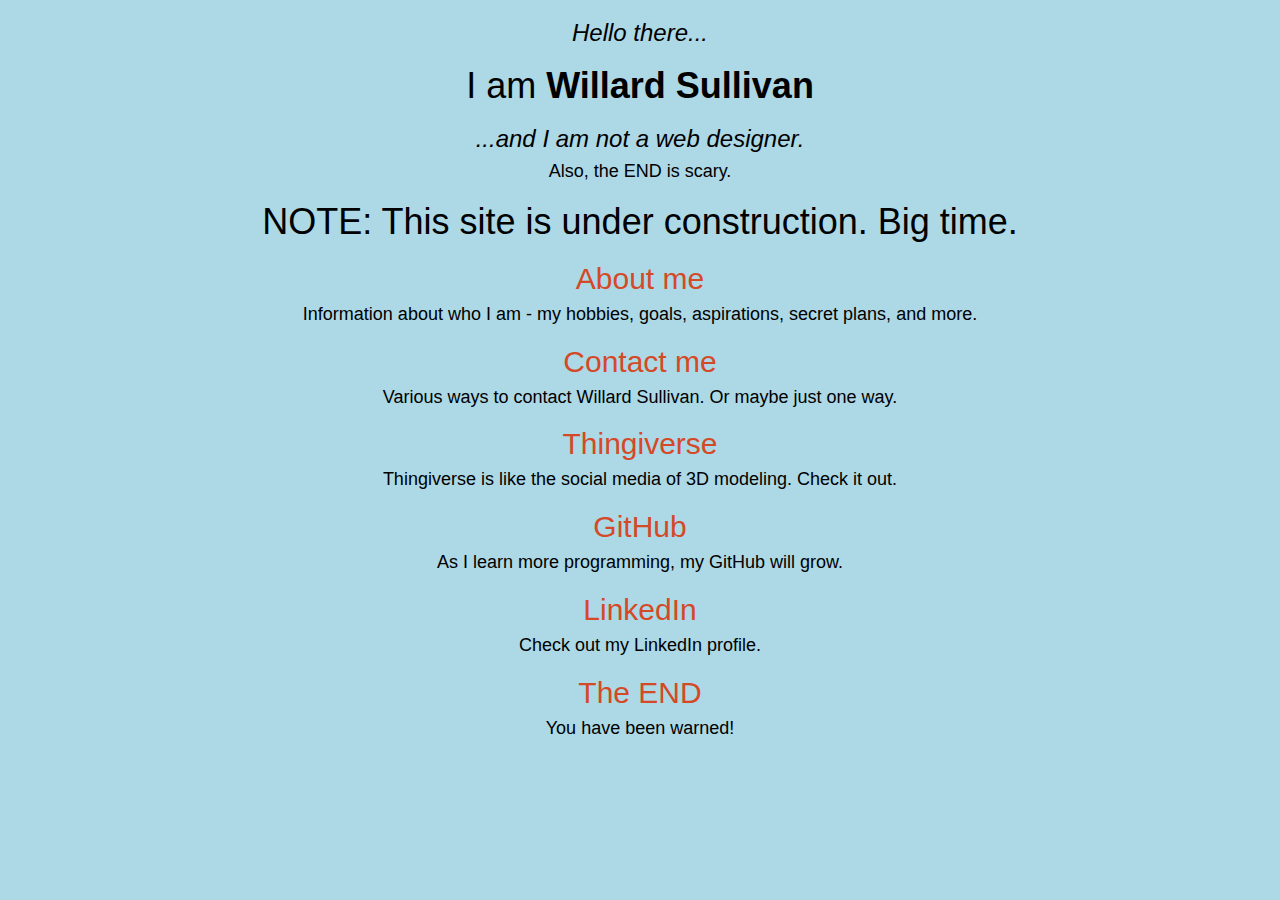
==== websitev1/index.html @ 2713cd30 "Second commit of website2020. Added new links, photos, and some info." ====
<!DOCTYPE html>
<html>
<head>
    <link rel="shortcut icon" type="image/png" href="favicon.png"/>
    <title>Willard Sullivan</title>
    <link rel="stylesheet" href="https://maxcdn.bootstrapcdn.com/bootstrap/3.3.7/css/bootstrap.min.css" integrity="sha384-BVYiiSIFeK1dGmJRAkycuHAHRg32OmUcww7on3RYdg4Va+PmSTsz/K68vbdEjh4u" crossorigin="anonymous">
</head>
<!-- Latest compiled and minified CSS -->

<body>
    <link rel="stylesheet" type="text/css" href="all.css"> 
    <div class="text-center">
        <h3><i>Hello there...</i></h3>
        <h1>I am <b>Willard Sullivan</b></h1>
        <h3><i>...and I am not a web designer.</i></h3>
        <h4>Also, the END is scary.</h4>
        
        <h1>NOTE: This site is under construction. Big time.</h1>   


        <h2><a href="about.html">About me</a></h2>
        <h4>Information about who I am - my hobbies, goals, aspirations, secret plans, and more.</h4>
        <h2><a href="contact.html">Contact me</a></h2>
        <h4>Various ways to contact Willard Sullivan. Or maybe just one way.</h4>
        <h2><a href="https://www.thingiverse.com/WillSully/about">Thingiverse</a></h2>
        <h4>Thingiverse is like the social media of 3D modeling. Check it out.</h4>
        <h2><a href="https://github.com/wsullivan17">GitHub</a></h2>
        <h4>As I learn more programming, my GitHub will grow.</h4>
        <h2><a href="https://www.linkedin.com/in/willardsullivan/">LinkedIn</a></h2>
        <h4>Check out my LinkedIn profile.</h4>
        <h2><a href="end.html">The END</a></h2>
        <h4>You have been warned!</h4>
        </div>
        <br>
        
        

        

</body>
</html>
---- websitev1/all.css ----
body {
    background-color: lightblue;
  }
  h1 {
    color:black;
  }

  h2{
    color:black;
  }

  h3{
    color:black;
  }

  h4{
    color:black;
  }

  a{

    color:rgb(212, 73, 38);
  }

  p {
    color: blue;
  }
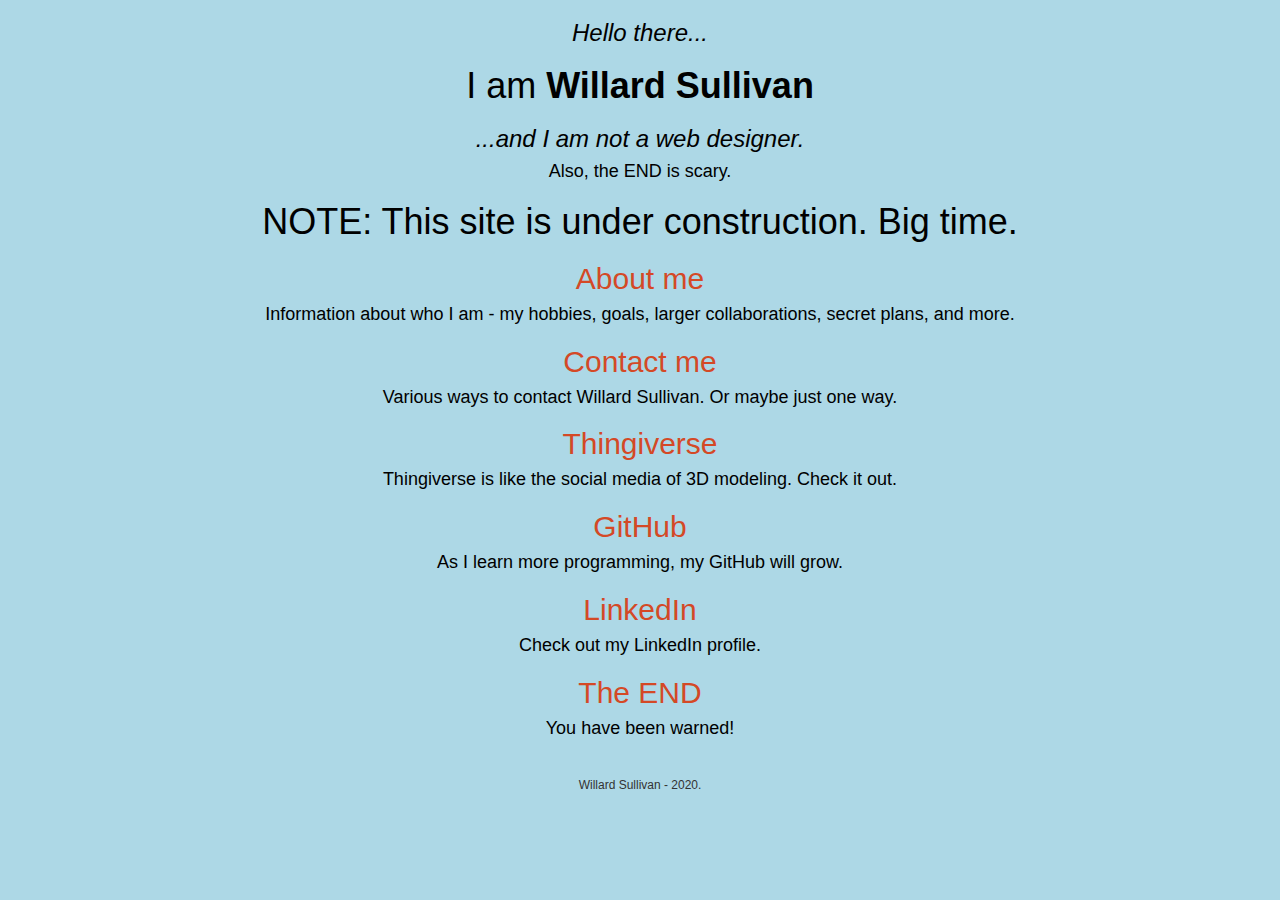
==== commit b4aed442: "Added to the about me page" ====
--- a/websitev1/index.html
+++ b/websitev1/index.html
@@ -2,7 +2,7 @@
 <html>
 <head>
     <link rel="shortcut icon" type="image/png" href="favicon.png"/>
-    <title>Willard Sullivan</title>
+    <title>Sullivan - Home</title>
     <link rel="stylesheet" href="https://maxcdn.bootstrapcdn.com/bootstrap/3.3.7/css/bootstrap.min.css" integrity="sha384-BVYiiSIFeK1dGmJRAkycuHAHRg32OmUcww7on3RYdg4Va+PmSTsz/K68vbdEjh4u" crossorigin="anonymous">
 </head>
 <!-- Latest compiled and minified CSS -->
@@ -19,7 +19,7 @@
 
 
         <h2><a href="about.html">About me</a></h2>
-        <h4>Information about who I am - my hobbies, goals, aspirations, secret plans, and more.</h4>
+        <h4>Information about who I am - my hobbies, goals, larger collaborations, secret plans, and more.</h4>
         <h2><a href="contact.html">Contact me</a></h2>
         <h4>Various ways to contact Willard Sullivan. Or maybe just one way.</h4>
         <h2><a href="https://www.thingiverse.com/WillSully/about">Thingiverse</a></h2>
@@ -30,8 +30,10 @@
         <h4>Check out my LinkedIn profile.</h4>
         <h2><a href="end.html">The END</a></h2>
         <h4>You have been warned!</h4>
+        <br>
+        <h6>Willard Sullivan - 2020.</h6>
         </div>
-        <br>
+        
         
         
 
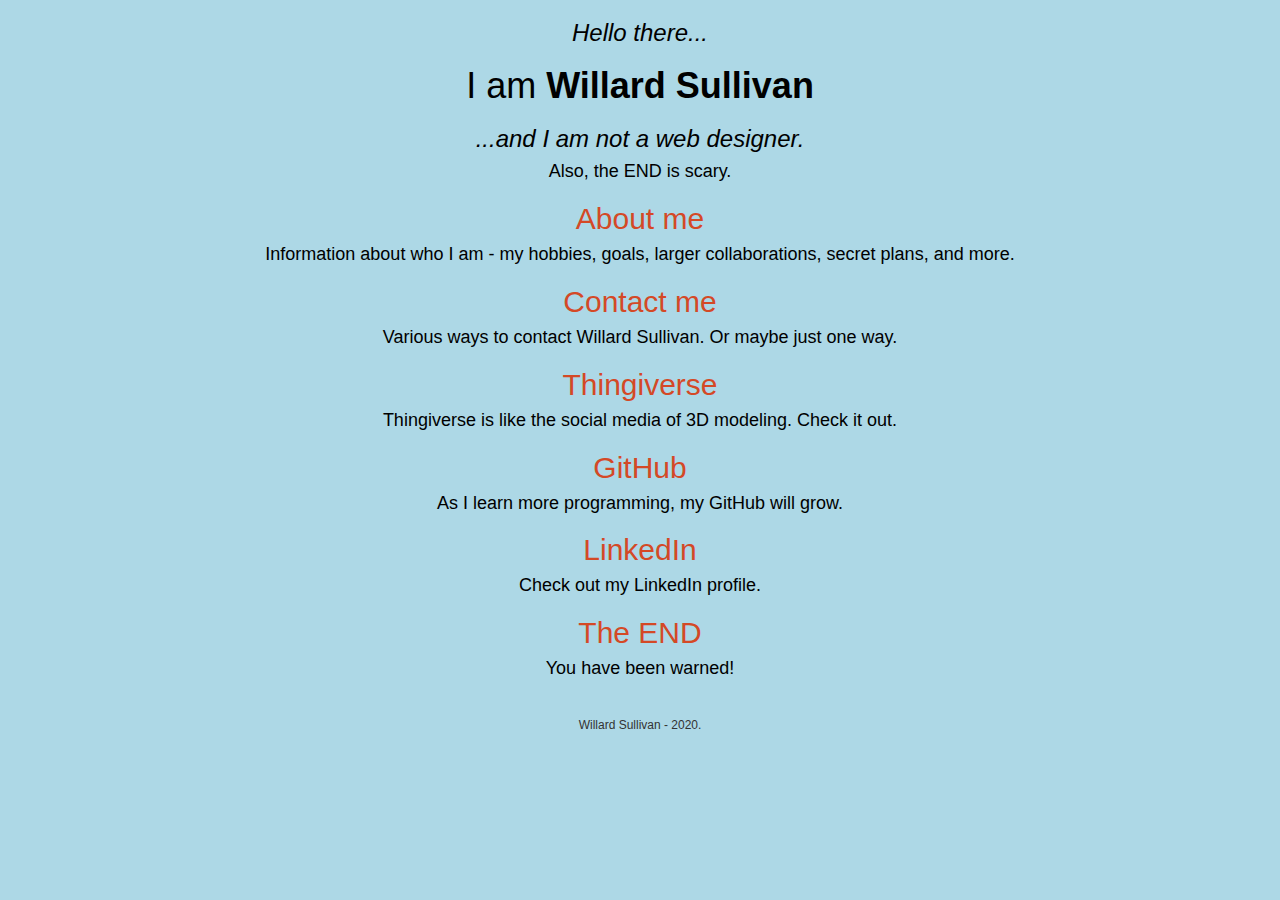
==== commit 43fd48e0: "removed construction message" ====
--- a/websitev1/index.html
+++ b/websitev1/index.html
@@ -15,7 +15,7 @@
         <h3><i>...and I am not a web designer.</i></h3>
         <h4>Also, the END is scary.</h4>
         
-        <h1>NOTE: This site is under construction. Big time.</h1>   
+          
 
 
         <h2><a href="about.html">About me</a></h2>
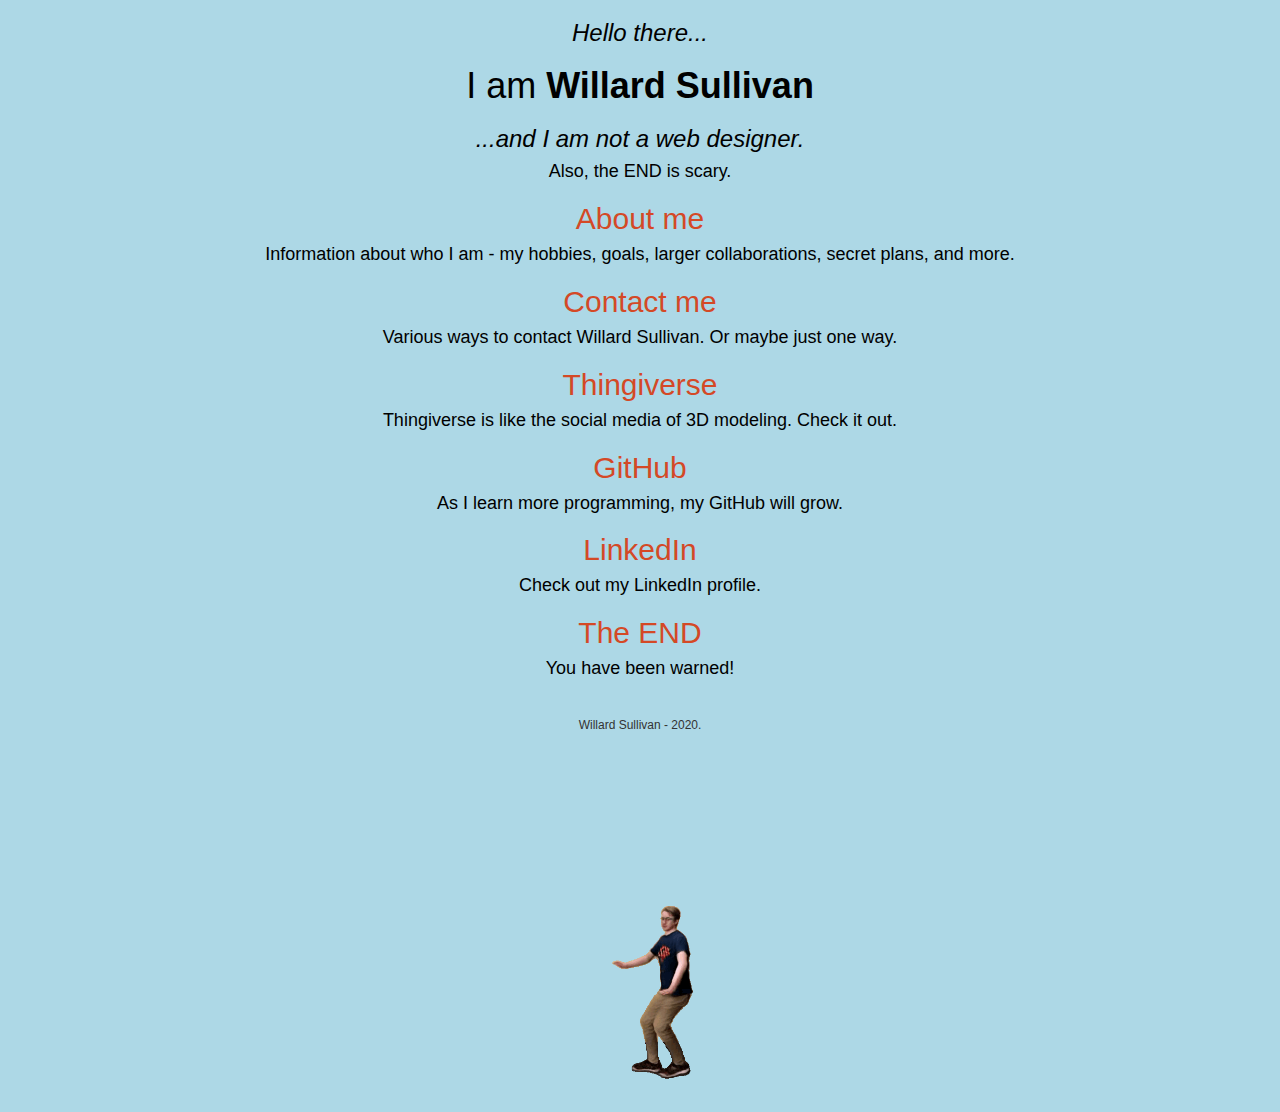
==== commit ce035481: "added dance gif" ====
--- a/websitev1/index.html
+++ b/websitev1/index.html
@@ -32,6 +32,13 @@
         <h4>You have been warned!</h4>
         <br>
         <h6>Willard Sullivan - 2020.</h6>
+        <br>
+        <br>
+        <br>
+        <br>
+        <br>
+        <br>
+        <img src="dance.gif" height="250" width="250">
         </div>
         
         
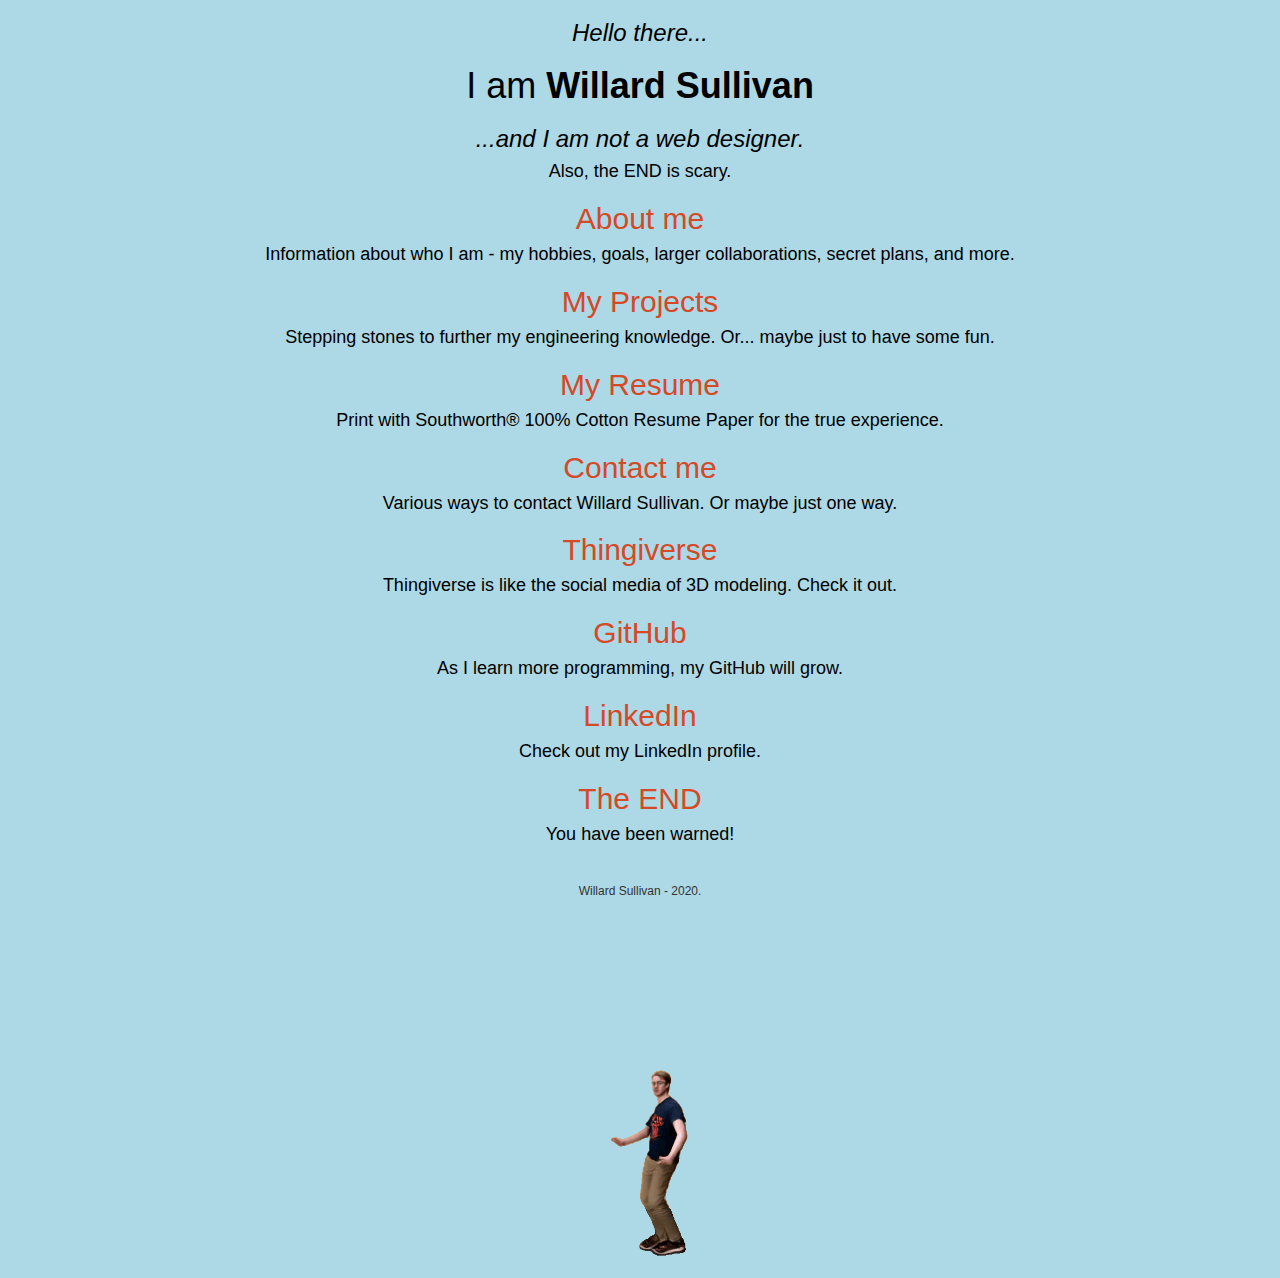
==== commit 6e7e94bb: "Resume and projects pages" ====
--- a/websitev1/index.html
+++ b/websitev1/index.html
@@ -20,6 +20,10 @@
 
         <h2><a href="about.html">About me</a></h2>
         <h4>Information about who I am - my hobbies, goals, larger collaborations, secret plans, and more.</h4>
+        <h2><a href="projects.html">My Projects</a></h2>
+        <h4>Stepping stones to further my engineering knowledge. Or... maybe just to have some fun.</h4>
+        <h2><a href="Sullivan_Resume.pdf">My Resume</a></h2>
+        <h4>Print with Southworth® 100% Cotton Resume Paper for the true experience.</h4>
         <h2><a href="contact.html">Contact me</a></h2>
         <h4>Various ways to contact Willard Sullivan. Or maybe just one way.</h4>
         <h2><a href="https://www.thingiverse.com/WillSully/about">Thingiverse</a></h2>
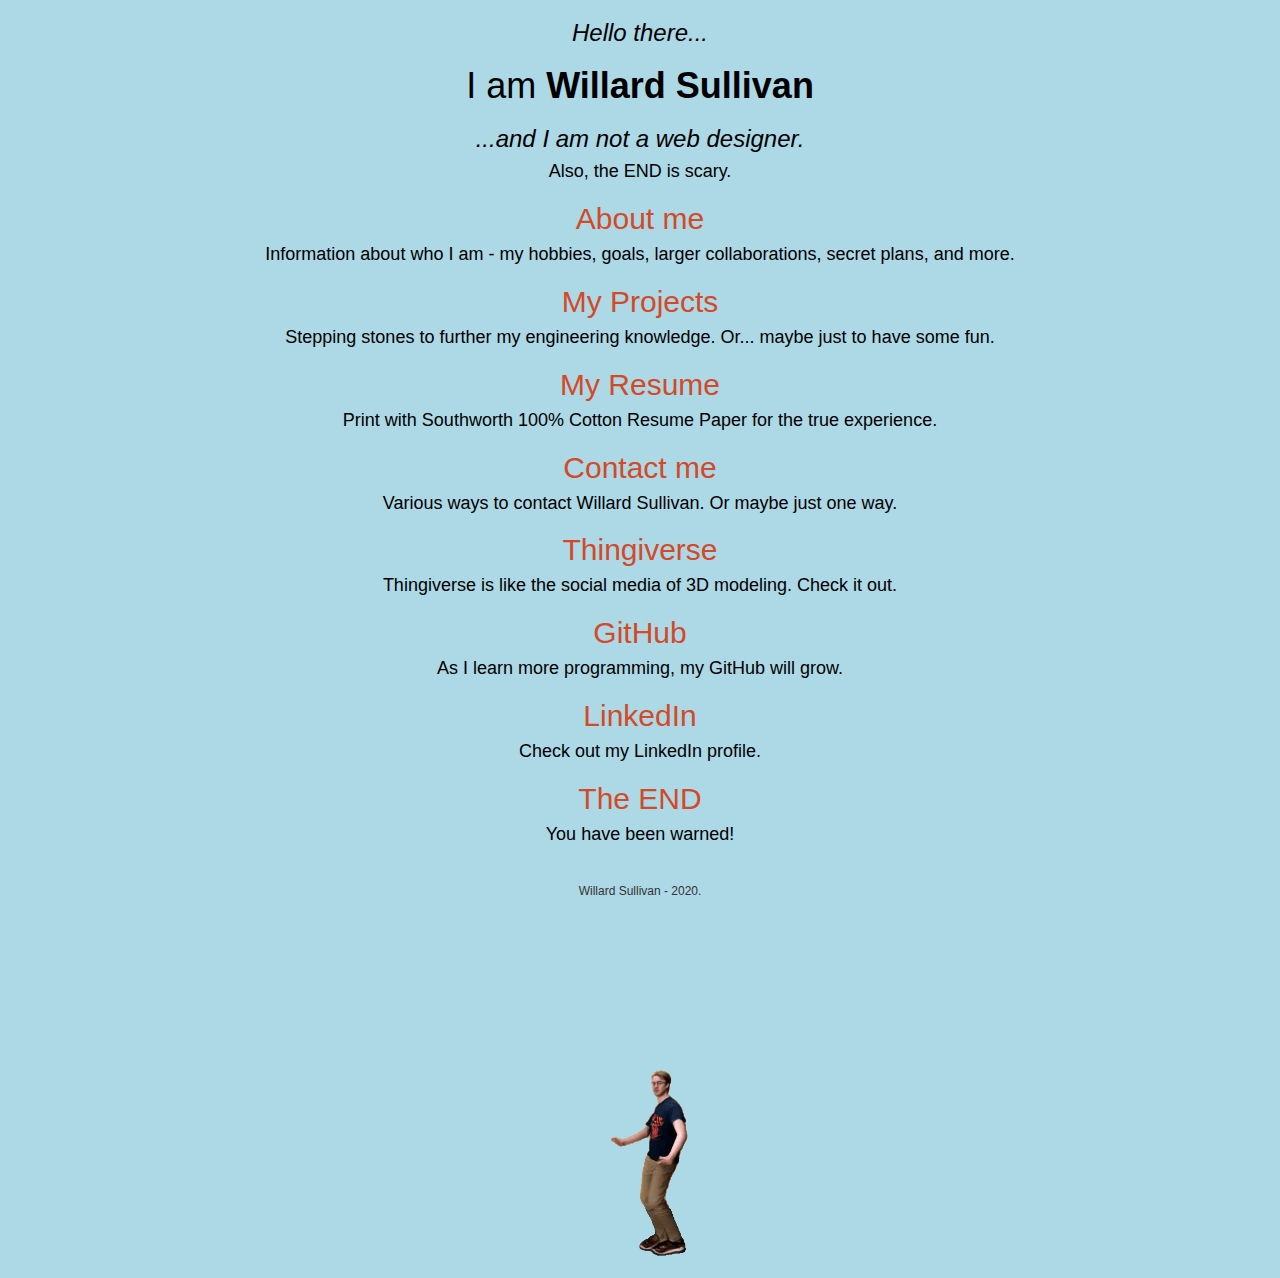
==== commit a20d1413: "changes to resume" ====
--- a/websitev1/index.html
+++ b/websitev1/index.html
@@ -23,7 +23,7 @@
         <h2><a href="projects.html">My Projects</a></h2>
         <h4>Stepping stones to further my engineering knowledge. Or... maybe just to have some fun.</h4>
         <h2><a href="Sullivan_Resume.pdf">My Resume</a></h2>
-        <h4>Print with Southworth® 100% Cotton Resume Paper for the true experience.</h4>
+        <h4>Print with Southworth 100% Cotton Resume Paper for the true experience.</h4>
         <h2><a href="contact.html">Contact me</a></h2>
         <h4>Various ways to contact Willard Sullivan. Or maybe just one way.</h4>
         <h2><a href="https://www.thingiverse.com/WillSully/about">Thingiverse</a></h2>
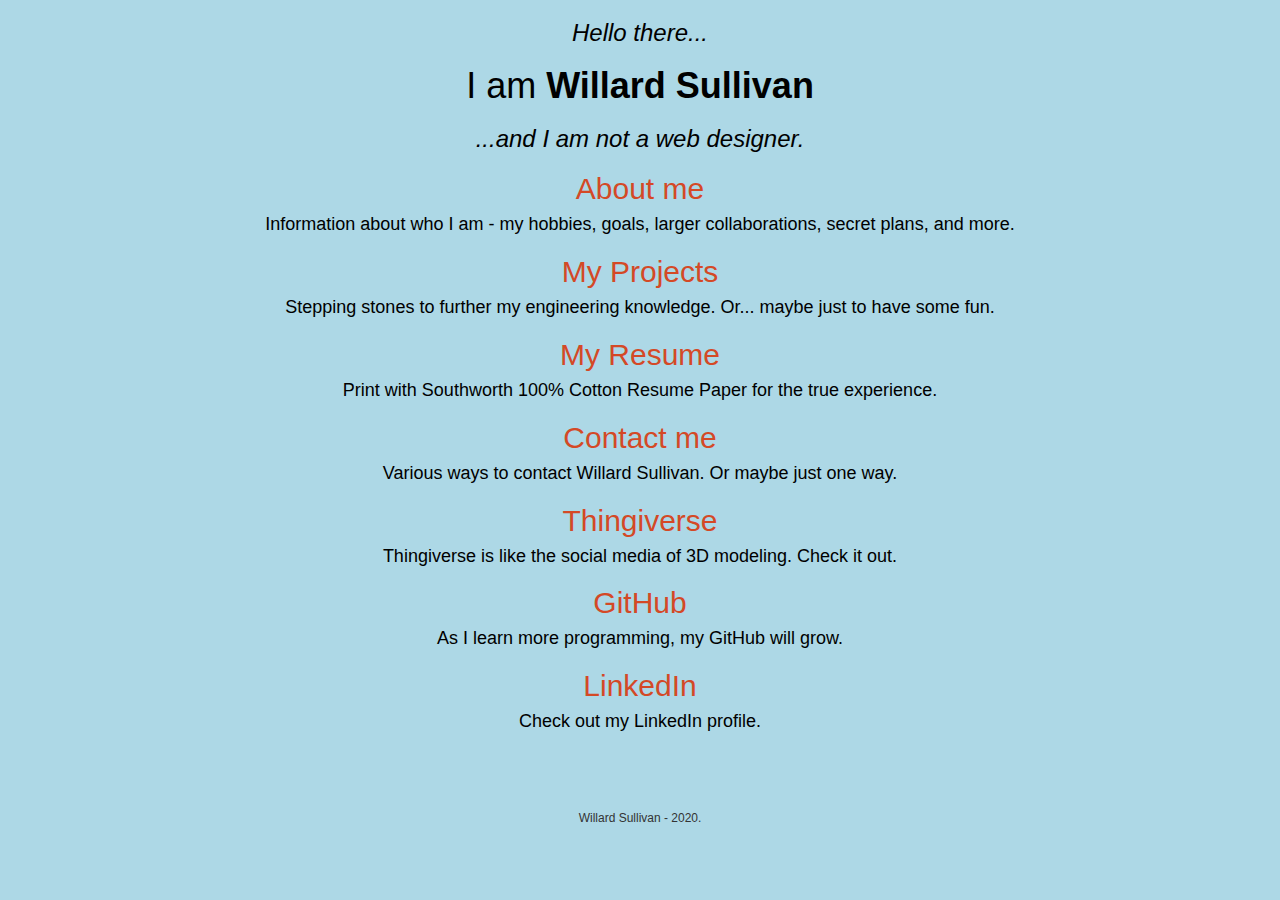
==== commit 94d7b8d5: "2021 update" ====
--- a/websitev1/index.html
+++ b/websitev1/index.html
@@ -13,7 +13,7 @@
         <h3><i>Hello there...</i></h3>
         <h1>I am <b>Willard Sullivan</b></h1>
         <h3><i>...and I am not a web designer.</i></h3>
-        <h4>Also, the END is scary.</h4>
+        <!--<h4>Also, the END is scary.</h4> -->
         
           
 
@@ -22,7 +22,7 @@
         <h4>Information about who I am - my hobbies, goals, larger collaborations, secret plans, and more.</h4>
         <h2><a href="projects.html">My Projects</a></h2>
         <h4>Stepping stones to further my engineering knowledge. Or... maybe just to have some fun.</h4>
-        <h2><a href="Sullivan_Resume.pdf">My Resume</a></h2>
+        <h2><a href="Willard Sullivan's Resume.pdf">My Resume</a></h2>
         <h4>Print with Southworth 100% Cotton Resume Paper for the true experience.</h4>
         <h2><a href="contact.html">Contact me</a></h2>
         <h4>Various ways to contact Willard Sullivan. Or maybe just one way.</h4>
@@ -32,17 +32,23 @@
         <h4>As I learn more programming, my GitHub will grow.</h4>
         <h2><a href="https://www.linkedin.com/in/willardsullivan/">LinkedIn</a></h2>
         <h4>Check out my LinkedIn profile.</h4>
+        <!--
         <h2><a href="end.html">The END</a></h2>
         <h4>You have been warned!</h4>
         <br>
+        -->
+        <br>
+        <br>
+        <br>
         <h6>Willard Sullivan - 2020.</h6>
+         <!-- 
         <br>
         <br>
         <br>
         <br>
         <br>
         <br>
-        <img src="dance.gif" height="250" width="250">
+        <img src="dance.gif" height="250" width="250"> -->
         </div>
         
         
